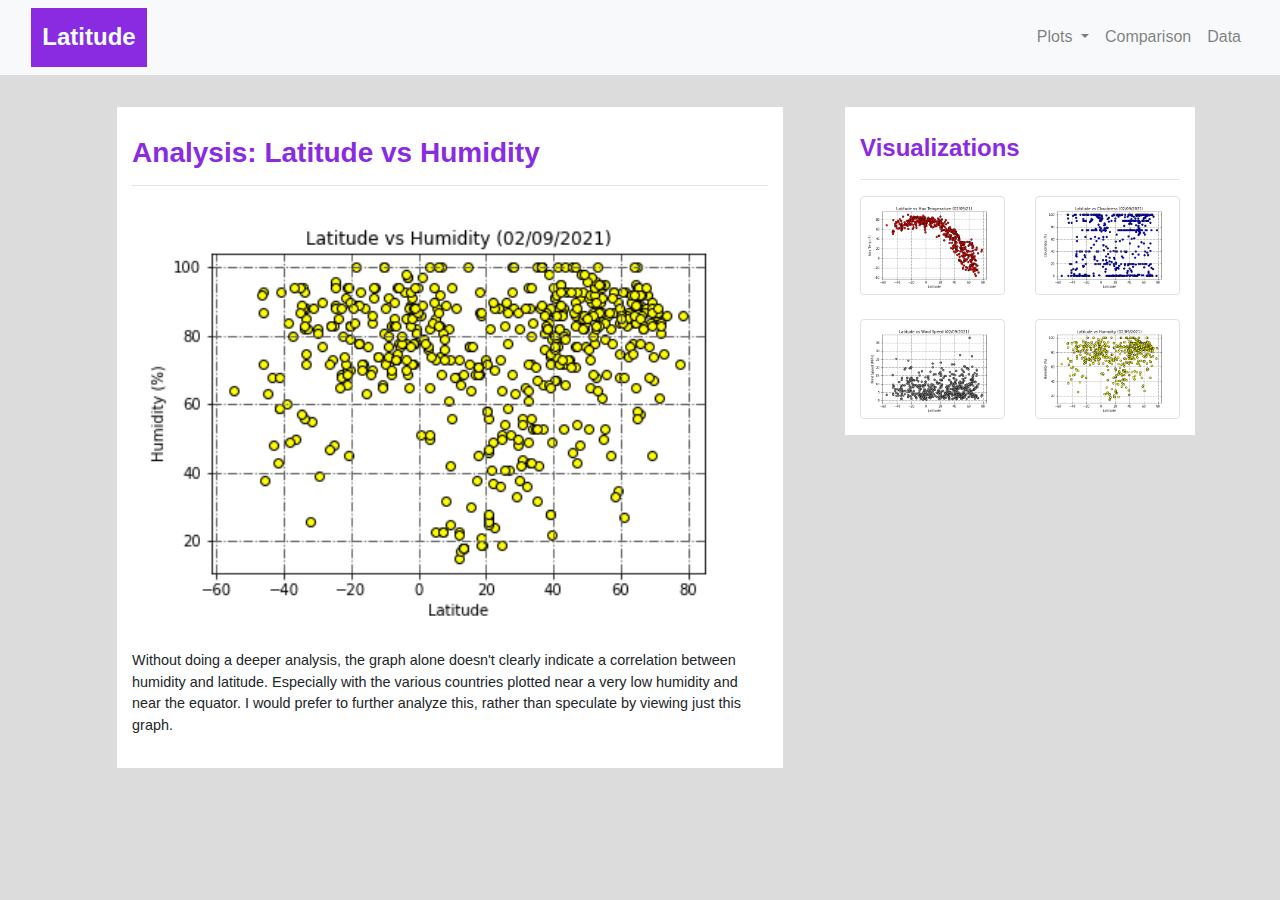
==== cloud.html @ bcc98543 "copy and pasted to cloud html" ====
<!DOCTYPE html>
<html lang="en" dir="ltr">
  <head>
    <meta charset="utf-8">
    <meta name="viewport" content="width=device-width, initial-scale=1, minimum-scale=1" />
    <!-- Bootstrap template and css stylesheet citation -->
    <link rel="stylesheet" href="https://maxcdn.bootstrapcdn.com/bootstrap/4.0.0/css/bootstrap.min.css" integrity="sha384-Gn5384xqQ1aoWXA+058RXPxPg6fy4IWvTNh0E263XmFcJlSAwiGgFAW/dAiS6JXm" crossorigin="anonymous">
    <!-- My style sheet link-reference -->
    <link rel="stylesheet" type="text/css" href="style.css">
    <title>Humidity Analysis</title>
  </head>

  <body>

    <!-- Navbar template getbootstrap.com -->
    <nav class="navbar navbar-expand-lg navbar-light bg-light">
      <div class="container-fluid">
        <!-- navbar brand Title tab-->
        <a class="navbar-brand" href="index.html">Latitude</a>
        <button class="navbar-toggler" type="button" data-toggle="collapse" data-target="#navbarNavDropdown" aria-controls="navbarNavDropdown" aria-expanded="false" aria-label="Toggle navigation">
          <span class="navbar-toggler-icon"></span>
        </button>
        <!-- navbar collapse to include the dropdown-->
        <div class="collapse navbar-collapse flex-row-reverse" id="navbarNavDropdown">
          <ul class="navbar-nav">
            <!-- navbar dropdown-->
            <li class="nav-item dropdown">
              <a class="nav-link dropdown-toggle" href="#" id="navbarDropdownMenuLink" data-toggle="dropdown" aria-haspopup="true" aria-expanded="false">
                Plots
              </a>
              <div class="dropdown-menu" aria-labelledby="navbarDropdownMenuLink">
                <a class="dropdown-item" href="maxtemp.html">Max Temperature</a>
                <a class="dropdown-item" href="humidity.html">Humidity</a>
                <a class="dropdown-item" href="cloud.html">Cloudiness</a>
                <a class="dropdown-item" href="wind.html">Wind Speed</a>
              </div>
            </li>
            <!-- navbar comparison tab-->
            <li class="nav-item">
              <a class="nav-link" href="comparison.html">Comparison</a>
            </li>
            <!-- navbar Data tab-->
            <li class="nav-item">
              <a class="nav-link" href="data.html">Data</a>
            </li>
          </ul>
        </div>
      </div>
    </nav>

 <!-- Content for max temparture and visualization boxes-->
 <!-- Create div container to adjust and style with css -->
 <div class="container">
   <!-- Create row to hold both Summary box and visual box - think parent box -->
   <div class="row">
     <!-- Create column within row to hold one box for Summary, lg md sm is for resizing using bootstrap -->
     <div class="col-lg-8 col-sm-12">
       <!-- Create own box to allow flex and style separately -->
       <div class="box-summary">
         <h3>
           Analysis: Latitude vs Humidity
         </h3>
         <hr>
           <!-- Specific class to allow text to wrap around image, used MDN documentation for help -->
           <!-- Changed class to not use style css to wrap text -->
           <div class="float"><img src="Assets/images/latVShumid_scatter.png" alt="Humidity vs Latitude" width="100%" height="100%"></div>
           <br>
           <p>
            Without doing a deeper analysis, the graph alone doesn't clearly indicate a correlation between humidity and latitude. Especially with the various countries plotted near a very low humidity and near the equator. I would prefer to further analyze this, rather than speculate by viewing just this graph.
           </p>
       </div>
     </div>
     <!-- Create column for child box to hold visualization title and images, will help with float -->
     <div class="col-lg-4 col-sm-12">
       <div class="visual-summary">
         <h2>Visualizations</h2>
         <hr>
         <!-- Create child row for further styling and to hold two of four images -->
         <div class="row">
           <div class="col-lg-6 col-md-1 col-sm-3">
             <!-- Create class specific for all images to allow for size to fill entire box -->
             <div class="max-image">
               <a href="maxtemp.html">
                 <!-- Use thumbnail in bootstrap to round and float images automatically with bootstrap css stylesheet -->
                 <img class="img-thumbnail rounded float-left" src="Assets\images\latVStemp_scatter.png" alt="Max Temperature vs Latitude">
               </a>
             </div>
           </div>
           <div class="col-lg-6 col-md-1 col-sm-3">
             <div class="max-image">
               <a href="cloud.html">
                 <img class="img-thumbnail rounded float-left" src="Assets\images\latVScloud_scatter.png" alt="Cloudiness vs Latitude">
               </a>
             </div>
           </div>
         </div>
         <br>
         <div class="row">
           <div class="col-lg-6 col-md-1 col-sm-3">
             <div class="max-image">
               <a href="wind.html">
                 <img class="img-thumbnail rounded float-left" src="Assets\images\latVSwind_scatter.png" alt="Wind vs Latitude">
               </a>
             </div>
           </div>
           <div class="col-lg-6 col-md-1 col-sm-3">
             <div class="max-image">
               <a href="humidity.html">
                 <img class="img-thumbnail rounded float-left" src="Assets\images\latVShumid_scatter.png" alt="Humidity vs Latitude">
               </a>
             </div>
           </div>
         </div>
       </div>
     </div>
   </div>
 </div>

   <!-- Required script to reference and citation for bootstrap templates and css -->
   <script src="https://code.jquery.com/jquery-3.2.1.slim.min.js" integrity="sha384-KJ3o2DKtIkvYIK3UENzmM7KCkRr/rE9/Qpg6aAZGJwFDMVNA/GpGFF93hXpG5KkN" crossorigin="anonymous"></script>
   <script src="https://cdnjs.cloudflare.com/ajax/libs/popper.js/1.12.9/umd/popper.min.js" integrity="sha384-ApNbgh9B+Y1QKtv3Rn7W3mgPxhU9K/ScQsAP7hUibX39j7fakFPskvXusvfa0b4Q" crossorigin="anonymous"></script>
   <script src="https://maxcdn.bootstrapcdn.com/bootstrap/4.0.0/js/bootstrap.min.js" integrity="sha384-JZR6Spejh4U02d8jOt6vLEHfe/JQGiRRSQQxSfFWpi1MquVdAyjUar5+76PVCmYl" crossorigin="anonymous"></script>


  </body>

</html>
---- style.css ----
/* whole body style  */
body {
  background-color: #DCDCDC;
}

/* Navbar style */
a.navbar-brand {
  color: #F0FFFF !important;
  background-color: #8A2BE2;
  font-weight: bold;
  font-size: 1.5em;
  padding: 3mm;
}

.container {
  display: flex;
  flex-flow: row wrap;
  justify-content: space-around;
}

/* .flex-container {
  display: flex;
  flex-flow: row wrap;
  justify-content: space-around;
} */

/* Summary box style in order of html code*/
.box-summary {
  background-color: white;
  margin-left: 2em;
  margin-right: 2em;
  margin-top: 2em;
  margin-bottom: 2em;
  padding: 4mm;
}

h3  {
  color: #8A2BE2;
  font-weight: bold;
  padding-top: .5em;
}

/* Summary paragraph to use to wrap text */
.float-summary {
  float: left;
  margin-right: 5px;
  width: 250px;
  height: 160px;
  border-radius: 1px;
  padding: 1em;
}

.box-summary p {
  font-size: .9em;
}

/* Visual box style */
.visual-summary {
  background-color: white;
  margin-top: 2em;
  padding: 4mm;
}

h2 {
  color: #8A2BE2;
  font-weight: bold;
  font-size: 1.5em;
  padding-top: .5em;
}

.max-image {
  max-width: 100%;
}
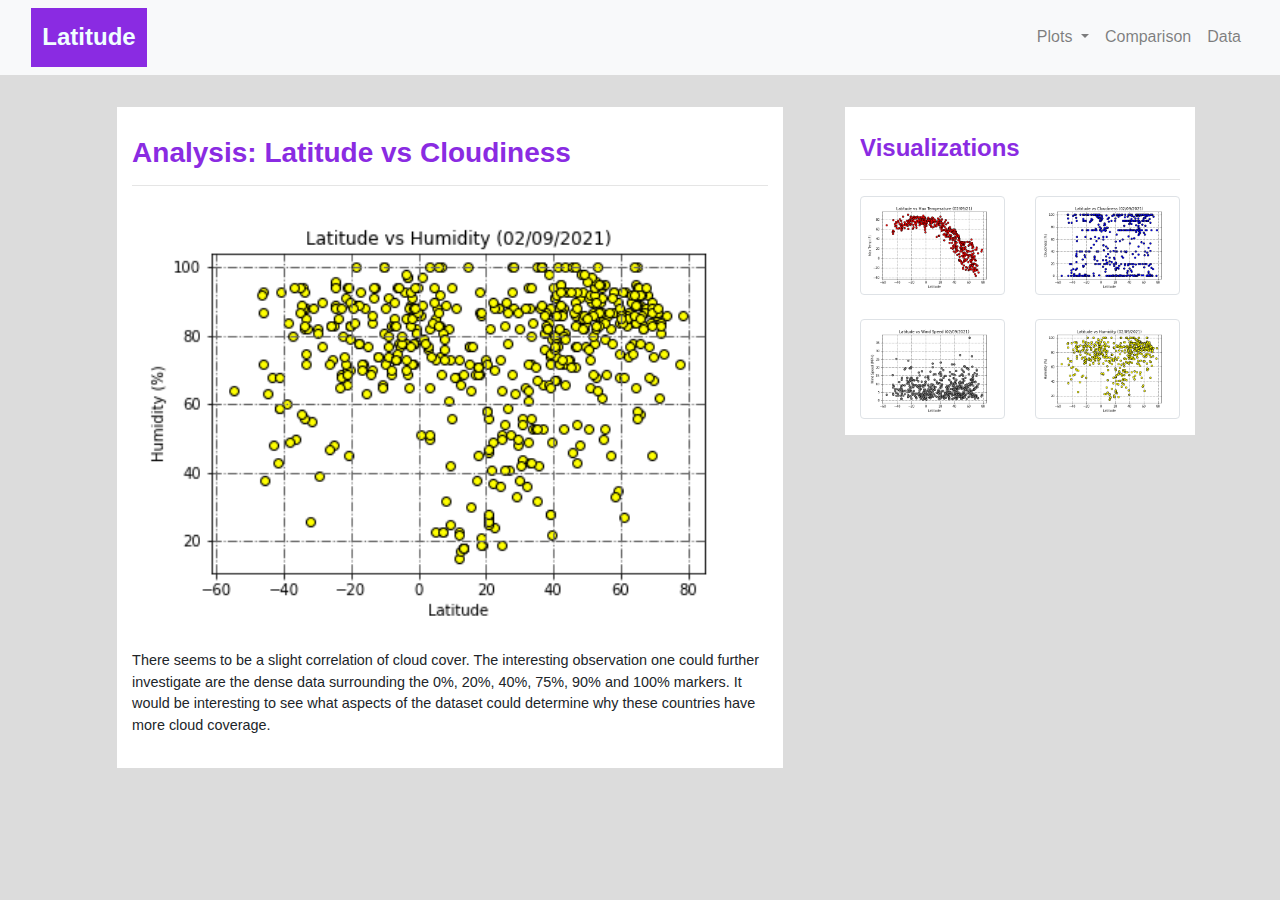
==== commit e0f60e17: "finished with cloud html and copied and pasted into wind html" ====
--- a/cloud.html
+++ b/cloud.html
@@ -7,7 +7,7 @@
     <link rel="stylesheet" href="https://maxcdn.bootstrapcdn.com/bootstrap/4.0.0/css/bootstrap.min.css" integrity="sha384-Gn5384xqQ1aoWXA+058RXPxPg6fy4IWvTNh0E263XmFcJlSAwiGgFAW/dAiS6JXm" crossorigin="anonymous">
     <!-- My style sheet link-reference -->
     <link rel="stylesheet" type="text/css" href="style.css">
-    <title>Humidity Analysis</title>
+    <title>Cloudiness Analysis</title>
   </head>
 
   <body>
@@ -58,7 +58,7 @@
        <!-- Create own box to allow flex and style separately -->
        <div class="box-summary">
          <h3>
-           Analysis: Latitude vs Humidity
+           Analysis: Latitude vs Cloudiness
          </h3>
          <hr>
            <!-- Specific class to allow text to wrap around image, used MDN documentation for help -->
@@ -66,7 +66,7 @@
            <div class="float"><img src="Assets/images/latVShumid_scatter.png" alt="Humidity vs Latitude" width="100%" height="100%"></div>
            <br>
            <p>
-            Without doing a deeper analysis, the graph alone doesn't clearly indicate a correlation between humidity and latitude. Especially with the various countries plotted near a very low humidity and near the equator. I would prefer to further analyze this, rather than speculate by viewing just this graph.
+            There seems to be a slight correlation of cloud cover. The interesting observation one could further investigate are the dense data surrounding the 0%, 20%, 40%, 75%, 90% and 100% markers. It would be interesting to see what aspects of the dataset could determine why these countries have more cloud coverage.
            </p>
        </div>
      </div>
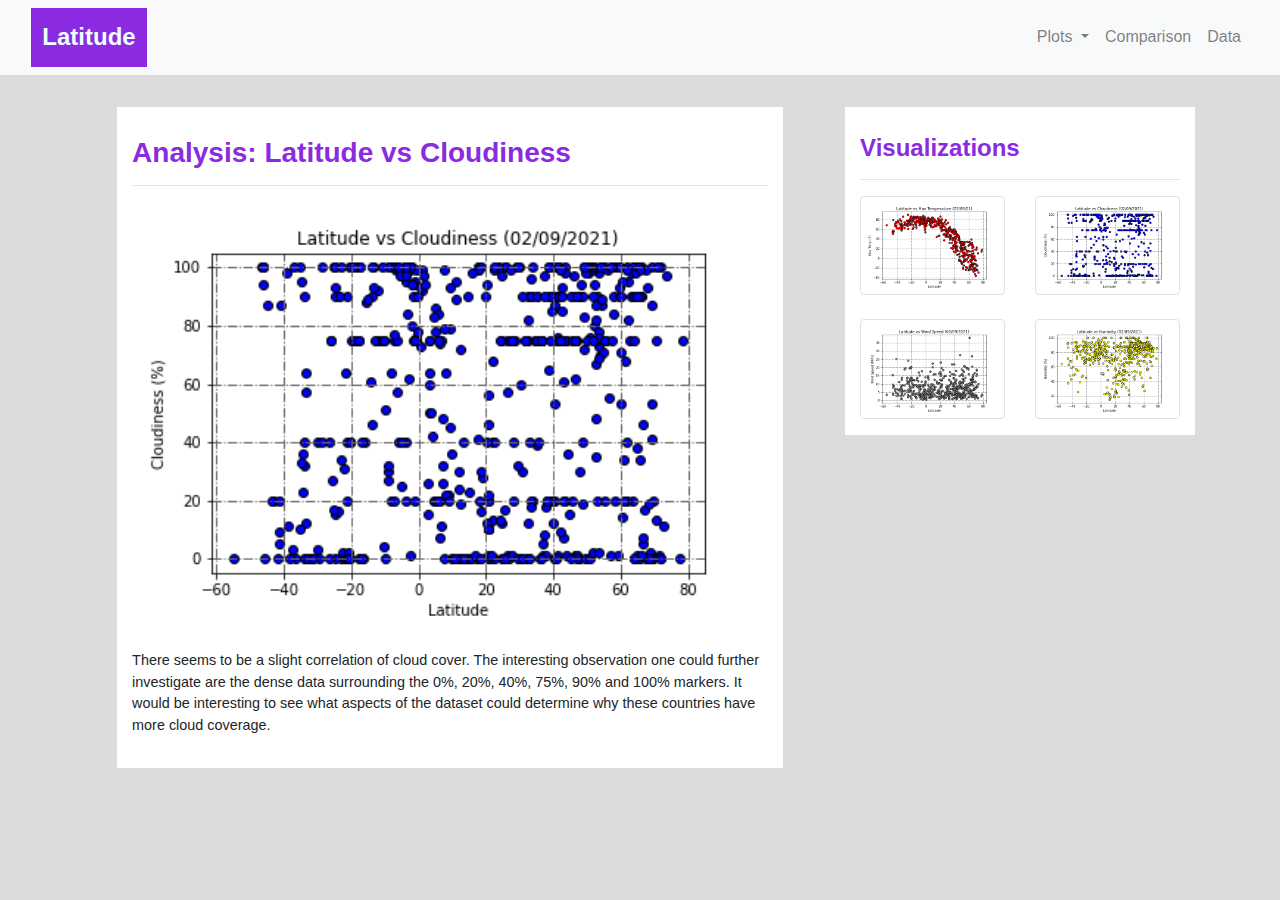
==== commit 5ab5812f: "fixed some more commenting and structure of code, saved png files of each page" ====
--- a/cloud.html
+++ b/cloud.html
@@ -63,7 +63,7 @@
          <hr>
            <!-- Specific class to allow text to wrap around image, used MDN documentation for help -->
            <!-- Changed class to not use style css to wrap text -->
-           <div class="float"><img src="Assets/images/latVShumid_scatter.png" alt="Humidity vs Latitude" width="100%" height="100%"></div>
+           <div class="float"><img src="Assets/images/latVScloud_scatter.png" alt="Humidity vs Latitude" width="100%" height="100%"></div>
            <br>
            <p>
             There seems to be a slight correlation of cloud cover. The interesting observation one could further investigate are the dense data surrounding the 0%, 20%, 40%, 75%, 90% and 100% markers. It would be interesting to see what aspects of the dataset could determine why these countries have more cloud coverage.
